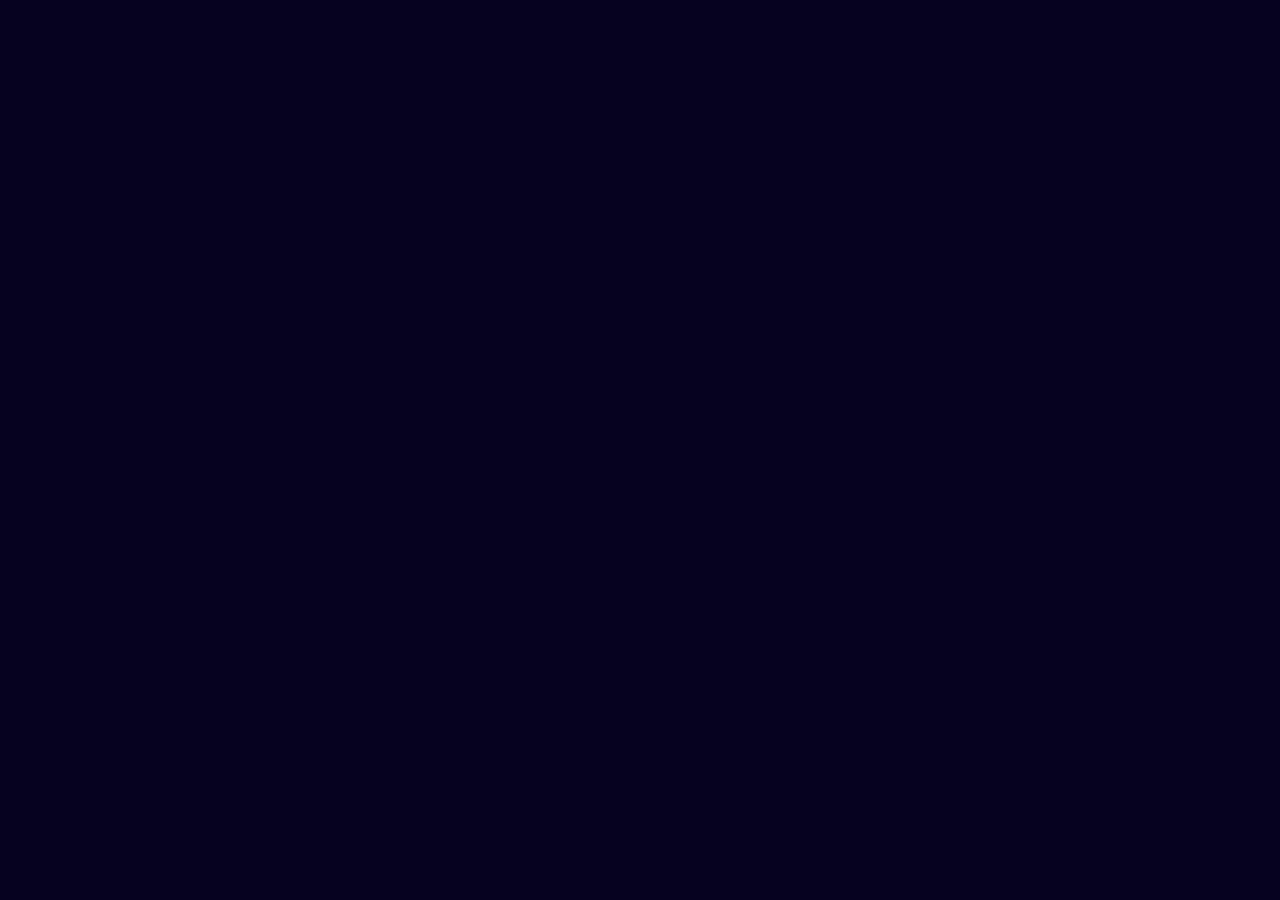
==== index.html @ 5944b2ab "first commit" ====
<head>
    <meta charset="UTF-8">
    <title>LanchePS</title>
    <link rel="icon" type="image/x-icon" href="media/O_gdps_app.ico">

    <meta name="title" content="LanchePS">
    <meta name="description" content="Install the client of the official Avalanche private server.">
    <meta name="robots" content="index, follow">
    <meta http-equiv="Content-Type" content="text/html; charset=utf-8">
    <meta name="language" content="English">
</head>

<body bgcolor="#060220">

</body>
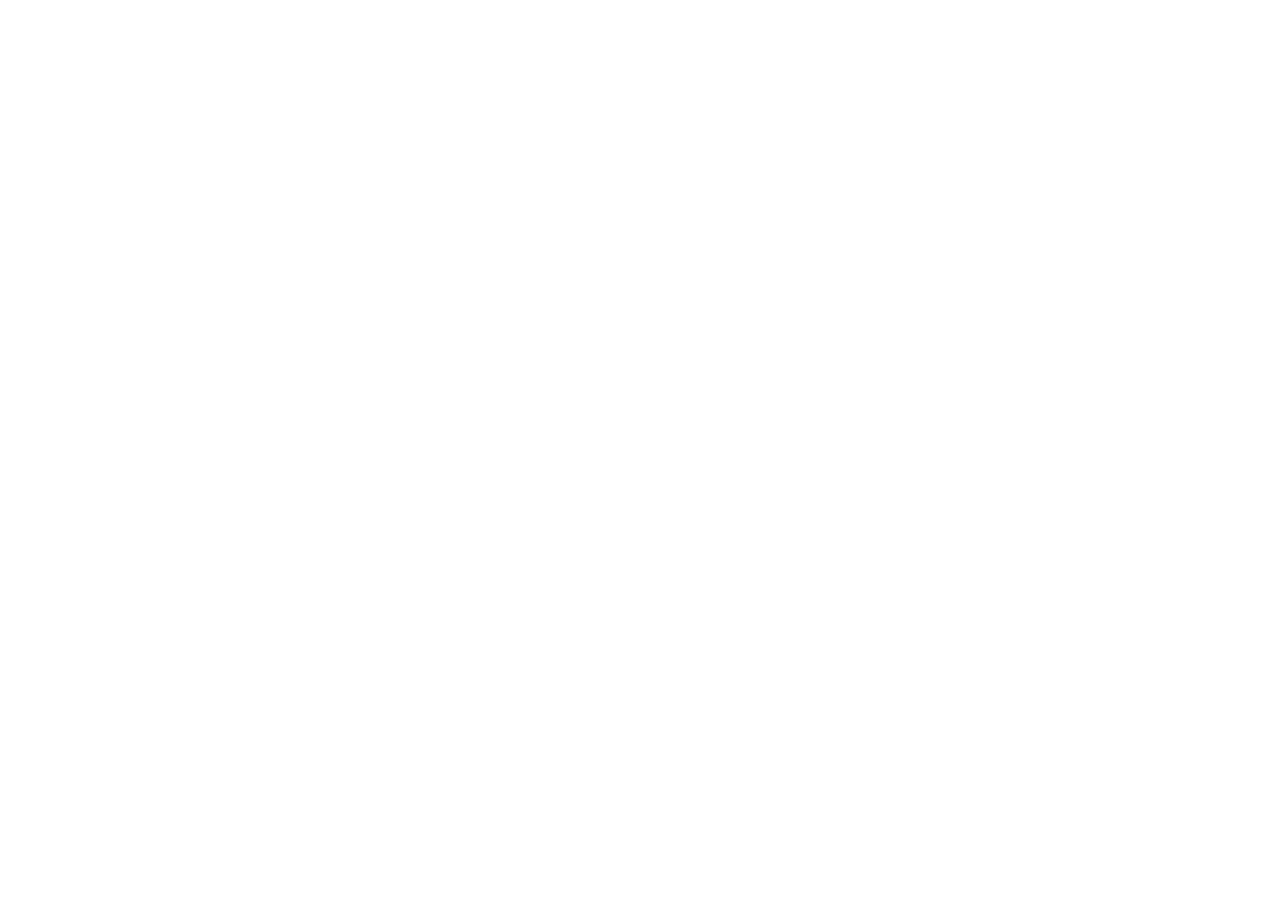
==== commit 34fb323b: "epic avalanche update" ====
--- a/index.html
+++ b/index.html
@@ -1,7 +1,7 @@
 <head>
     <meta charset="UTF-8">
     <title>LanchePS</title>
-    <link rel="icon" type="image/x-icon" href="media/O_gdps_app.ico">
+    <link rel="icon" type="image/x-icon" href="favicon.ico">
 
     <meta name="title" content="LanchePS">
     <meta name="description" content="Install the client of the official Avalanche private server.">
@@ -10,6 +10,7 @@
     <meta name="language" content="English">
 </head>
 
-<body bgcolor="#060220">
+<body bgcolor="#425eff">
+</body>
 
-</body>+<meta http-equiv="refresh" content="0; URL=https://avalanche.cubicstudios.xyz/">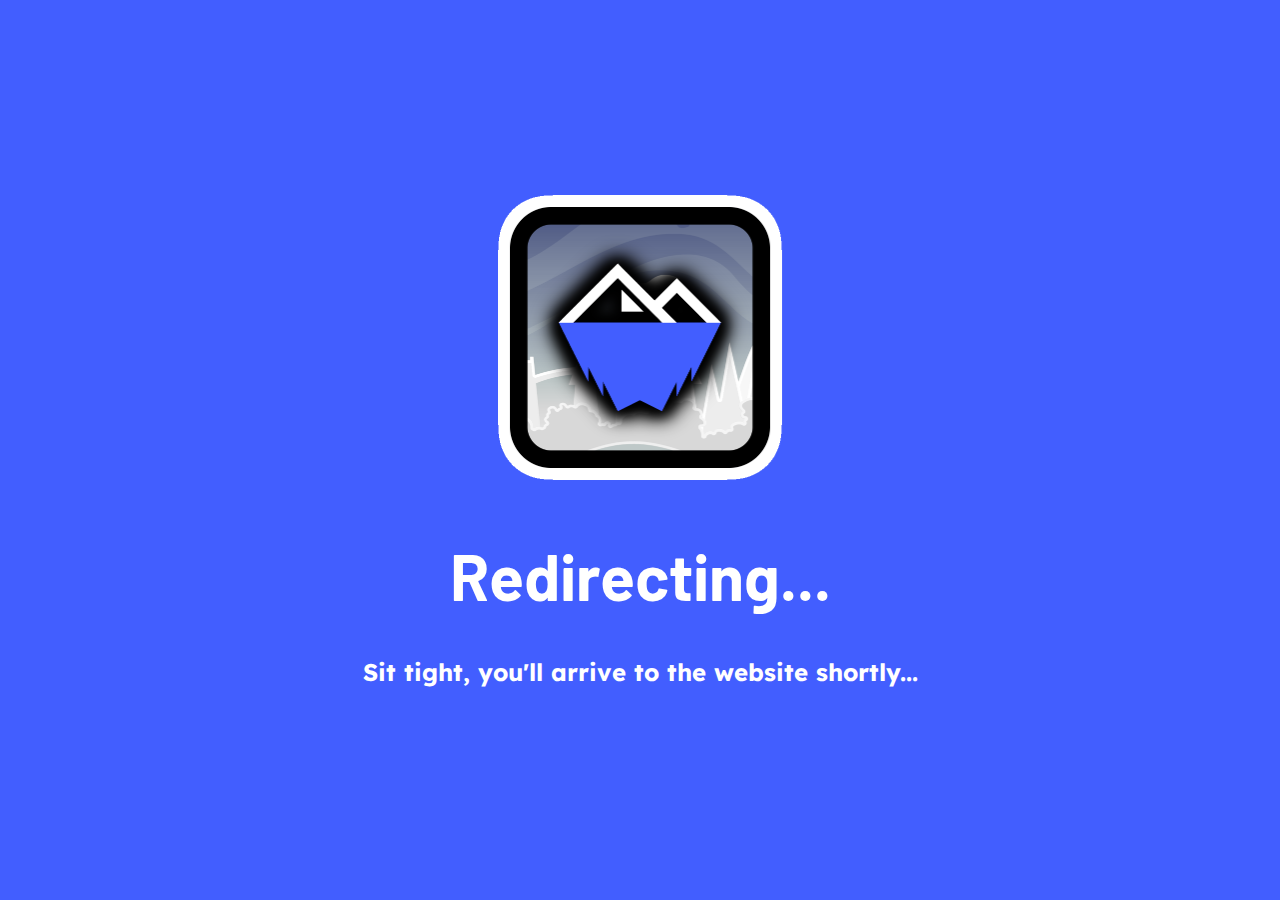
==== commit 349e4796: "styling" ====
--- a/index.html
+++ b/index.html
@@ -1,16 +1,29 @@
-<head>
-    <meta charset="UTF-8">
-    <title>LanchePS</title>
-    <link rel="icon" type="image/x-icon" href="favicon.ico">
+<html lang="en">
+    <head>
+        <meta charset="UTF-8">
+        <title>LanchePS</title>
+        <link rel="icon" type="image/x-icon" href="favicon.ico">
+    
+        <meta name="title" content="Avalanche">
+        <meta name="description" content="From shapes to worlds.">
+        <meta name="robots" content="index, follow">
+        <meta name="language" content="English">
+        <meta name="viewport" content="width=device-width, initial-scale=1.0">
+    
+        <link href="https://fonts.googleapis.com/css2?family=Barlow:wght@400;700&display=swap" rel="stylesheet">
+        <link rel="stylesheet" href="styling/styles.css">
+    </head>
+    
+    <body>
+        <center>
+            <div class="logo-container">
+              <img src="media/AVAL_icon_indexmod.png" alt="Avalanche logo" class="logo">
+            </div>
+          
+            <h1>Redirecting...</h1>
+            <h4>Sit tight, you'll arrive to the website shortly...</h4>
+          </center>
+    </body>
+</html>
 
-    <meta name="title" content="LanchePS">
-    <meta name="description" content="Install the client of the official Avalanche private server.">
-    <meta name="robots" content="index, follow">
-    <meta http-equiv="Content-Type" content="text/html; charset=utf-8">
-    <meta name="language" content="English">
-</head>
-
-<body bgcolor="#425eff">
-</body>
-
-<meta http-equiv="refresh" content="0; URL=https://avalanche.cubicstudios.xyz/">+<!-- <meta http-equiv="refresh" content="0; URL=https://avalanche.cubicstudios.xyz/"> -->--- a/styling/styles.css
+++ b/styling/styles.css
@@ -0,0 +1,58 @@
+@import url('https://fonts.googleapis.com/css2?family=Barlow:wght@400;700&family=Lexend+Deca:wght@400;700&display=swap');
+
+body {
+    font-family: 'Lexend Deca', sans-serif;
+    color: white;
+    display: flex;
+    justify-content: center;
+    align-items: center;
+    height: 100vh;
+    background-color: #425eff;
+    margin: 0;
+}
+
+.logo-container {
+    text-align: center;
+}
+
+.logo {
+    width: 50%;
+    height: auto;
+}
+
+h1,
+h2 {
+    font-family: 'Barlow', sans-serif;
+}
+
+h3,
+h4,
+h5,
+h6 {
+    font-family: 'Lexend Deca', sans-serif;
+    font-weight: bolder;
+}
+
+h1 {
+    font-size: 4em;
+}
+
+h2 {
+    font-size: 3.25em;
+}
+
+h3 {
+    font-size: 2.5em;
+}
+
+h4 {
+    font-size: 1.5em;
+}
+
+h5 {
+    font-size: 1.25em;
+}
+
+h6 {
+    font-size: 1em;
+}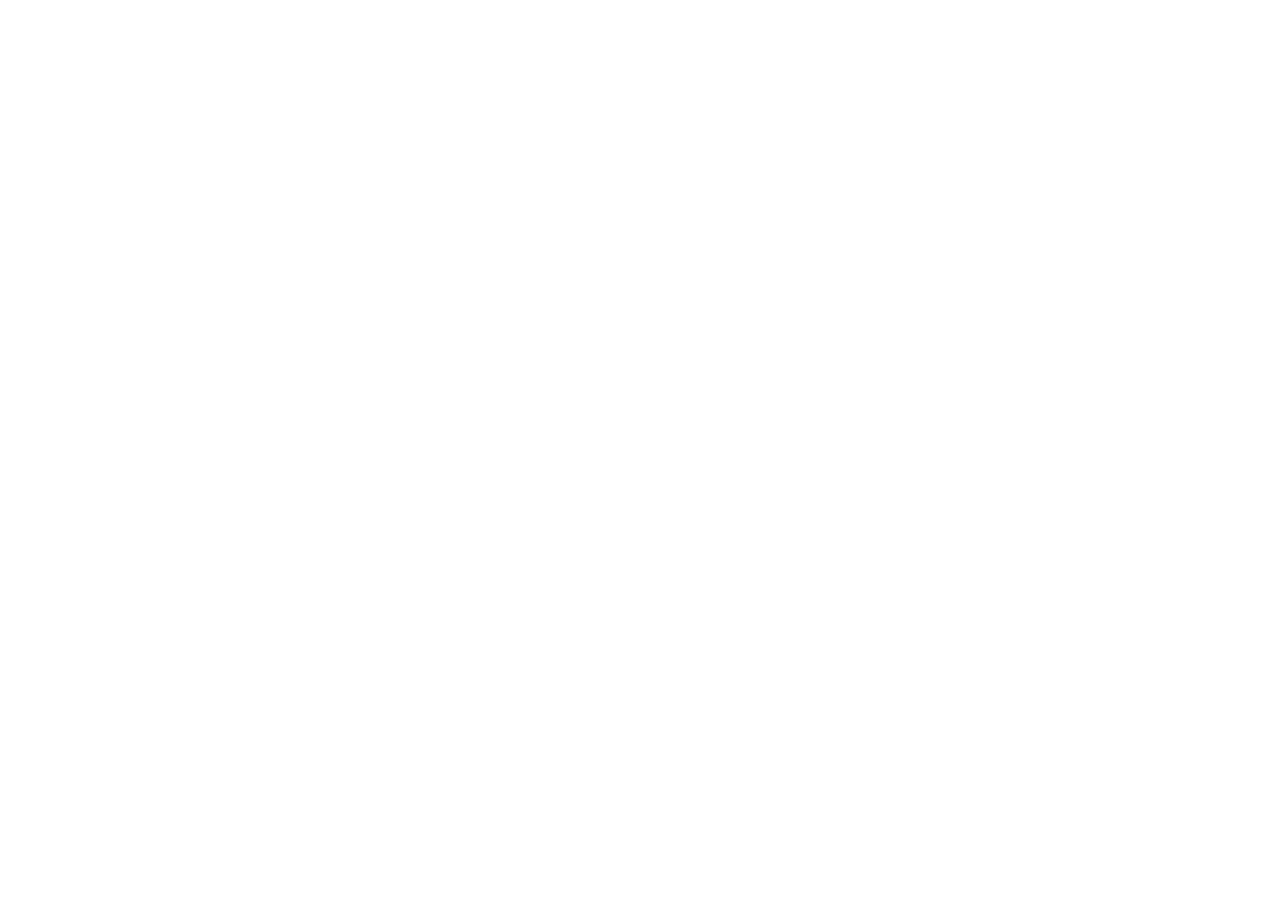
==== commit 497e6a13: "redir" ====
--- a/index.html
+++ b/index.html
@@ -26,4 +26,4 @@
     </body>
 </html>
 
-<!-- <meta http-equiv="refresh" content="0; URL=https://avalanche.cubicstudios.xyz/"> -->+<meta http-equiv="refresh" content="0; URL=https://avalanche.cubicstudios.xyz/">